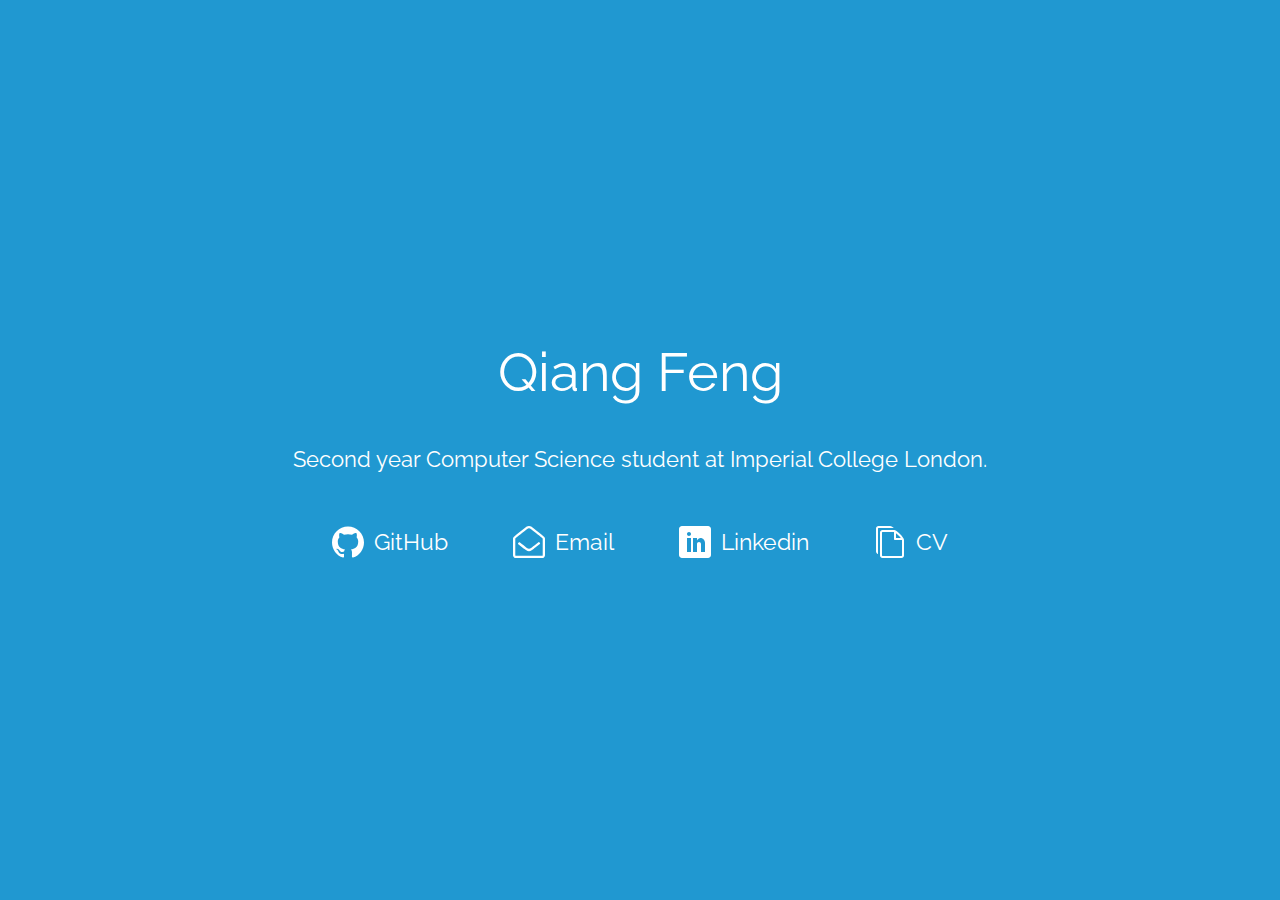
==== index.html @ 5afbb7b4 "Move static files to root" ====
<!DOCTYPE html>
<html>
<head>
  <meta name="viewport" content="width=device-width">
  <title>Qiang Feng</title>
  <link href="https://fonts.googleapis.com/css?family=Raleway:300,400" rel="stylesheet">
  <link rel="stylesheet" type="text/css" href="css/normalise.css">
  <link rel="stylesheet" type="text/css" href="css/global.css">
</head>
<body>
  <header>
    <h1>Qiang Feng</h1>
    <p>Second year Computer Science student at <a href="https://www.imperial.ac.uk">Imperial College London</a>.</p>
    <ul class="links">
      <li><i><span class="ic-github"></span><a href="https://github.com/Qiang-Feng">GitHub</a></i></li>
      <li><i><span class="ic-mail"></span><a href="mailto:Qiang.Feng@hotmail.co.uk">Email</a></i></li>
      <li><i><span class="ic-linkedin"></span><a href="https://www.linkedin.com/in/qiang-feng">Linkedin</a></i></li>
      <li class="last"><i><span class="ic-file"></span><a href="CV.pdf">CV</a></i></li>
    </ul>
  </header>
</body>
</html>
---- css/normalise.css ----
/*! normalize.css v5.0.0 | MIT License | github.com/necolas/normalize.css */

/**
 * 1. Change the default font family in all browsers (opinionated).
 * 2. Correct the line height in all browsers.
 * 3. Prevent adjustments of font size after orientation changes in
 *    IE on Windows Phone and in iOS.
 */

/* Document
   ========================================================================== */

html {
  font-family: sans-serif; /* 1 */
  line-height: 1.15; /* 2 */
  -ms-text-size-adjust: 100%; /* 3 */
  -webkit-text-size-adjust: 100%; /* 3 */
}

/* Sections
   ========================================================================== */

/**
 * Remove the margin in all browsers (opinionated).
 */

body {
  margin: 0;
}

/**
 * Add the correct display in IE 9-.
 */

article,
aside,
footer,
header,
nav,
section {
  display: block;
}

/**
 * Correct the font size and margin on `h1` elements within `section` and
 * `article` contexts in Chrome, Firefox, and Safari.
 */

h1 {
  font-size: 2em;
  margin: 0.67em 0;
}

/* Grouping content
   ========================================================================== */

/**
 * Add the correct display in IE 9-.
 * 1. Add the correct display in IE.
 */

figcaption,
figure,
main { /* 1 */
  display: block;
}

/**
 * Add the correct margin in IE 8.
 */

figure {
  margin: 1em 40px;
}

/**
 * 1. Add the correct box sizing in Firefox.
 * 2. Show the overflow in Edge and IE.
 */

hr {
  box-sizing: content-box; /* 1 */
  height: 0; /* 1 */
  overflow: visible; /* 2 */
}

/**
 * 1. Correct the inheritance and scaling of font size in all browsers.
 * 2. Correct the odd `em` font sizing in all browsers.
 */

pre {
  font-family: monospace, monospace; /* 1 */
  font-size: 1em; /* 2 */
}

/* Text-level semantics
   ========================================================================== */

/**
 * 1. Remove the gray background on active links in IE 10.
 * 2. Remove gaps in links underline in iOS 8+ and Safari 8+.
 */

a {
  background-color: transparent; /* 1 */
  -webkit-text-decoration-skip: objects; /* 2 */
}

/**
 * Remove the outline on focused links when they are also active or hovered
 * in all browsers (opinionated).
 */

a:active,
a:hover {
  outline-width: 0;
}

/**
 * 1. Remove the bottom border in Firefox 39-.
 * 2. Add the correct text decoration in Chrome, Edge, IE, Opera, and Safari.
 */

abbr[title] {
  border-bottom: none; /* 1 */
  text-decoration: underline; /* 2 */
  text-decoration: underline dotted; /* 2 */
}

/**
 * Prevent the duplicate application of `bolder` by the next rule in Safari 6.
 */

b,
strong {
  font-weight: inherit;
}

/**
 * Add the correct font weight in Chrome, Edge, and Safari.
 */

b,
strong {
  font-weight: bolder;
}

/**
 * 1. Correct the inheritance and scaling of font size in all browsers.
 * 2. Correct the odd `em` font sizing in all browsers.
 */

code,
kbd,
samp {
  font-family: monospace, monospace; /* 1 */
  font-size: 1em; /* 2 */
}

/**
 * Add the correct font style in Android 4.3-.
 */

dfn {
  font-style: italic;
}

/**
 * Add the correct background and color in IE 9-.
 */

mark {
  background-color: #ff0;
  color: #000;
}

/**
 * Add the correct font size in all browsers.
 */

small {
  font-size: 80%;
}

/**
 * Prevent `sub` and `sup` elements from affecting the line height in
 * all browsers.
 */

sub,
sup {
  font-size: 75%;
  line-height: 0;
  position: relative;
  vertical-align: baseline;
}

sub {
  bottom: -0.25em;
}

sup {
  top: -0.5em;
}

/* Embedded content
   ========================================================================== */

/**
 * Add the correct display in IE 9-.
 */

audio,
video {
  display: inline-block;
}

/**
 * Add the correct display in iOS 4-7.
 */

audio:not([controls]) {
  display: none;
  height: 0;
}

/**
 * Remove the border on images inside links in IE 10-.
 */

img {
  border-style: none;
}

/**
 * Hide the overflow in IE.
 */

svg:not(:root) {
  overflow: hidden;
}

/* Forms
   ========================================================================== */

/**
 * 1. Change the font styles in all browsers (opinionated).
 * 2. Remove the margin in Firefox and Safari.
 */

button,
input,
optgroup,
select,
textarea {
  font-family: sans-serif; /* 1 */
  font-size: 100%; /* 1 */
  line-height: 1.15; /* 1 */
  margin: 0; /* 2 */
}

/**
 * Show the overflow in IE.
 * 1. Show the overflow in Edge.
 */

button,
input { /* 1 */
  overflow: visible;
}

/**
 * Remove the inheritance of text transform in Edge, Firefox, and IE.
 * 1. Remove the inheritance of text transform in Firefox.
 */

button,
select { /* 1 */
  text-transform: none;
}

/**
 * 1. Prevent a WebKit bug where (2) destroys native `audio` and `video`
 *    controls in Android 4.
 * 2. Correct the inability to style clickable types in iOS and Safari.
 */

button,
html [type="button"], /* 1 */
[type="reset"],
[type="submit"] {
  -webkit-appearance: button; /* 2 */
}

/**
 * Remove the inner border and padding in Firefox.
 */

button::-moz-focus-inner,
[type="button"]::-moz-focus-inner,
[type="reset"]::-moz-focus-inner,
[type="submit"]::-moz-focus-inner {
  border-style: none;
  padding: 0;
}

/**
 * Restore the focus styles unset by the previous rule.
 */

button:-moz-focusring,
[type="button"]:-moz-focusring,
[type="reset"]:-moz-focusring,
[type="submit"]:-moz-focusring {
  outline: 1px dotted ButtonText;
}

/**
 * Change the border, margin, and padding in all browsers (opinionated).
 */

fieldset {
  border: 1px solid #c0c0c0;
  margin: 0 2px;
  padding: 0.35em 0.625em 0.75em;
}

/**
 * 1. Correct the text wrapping in Edge and IE.
 * 2. Correct the color inheritance from `fieldset` elements in IE.
 * 3. Remove the padding so developers are not caught out when they zero out
 *    `fieldset` elements in all browsers.
 */

legend {
  box-sizing: border-box; /* 1 */
  color: inherit; /* 2 */
  display: table; /* 1 */
  max-width: 100%; /* 1 */
  padding: 0; /* 3 */
  white-space: normal; /* 1 */
}

/**
 * 1. Add the correct display in IE 9-.
 * 2. Add the correct vertical alignment in Chrome, Firefox, and Opera.
 */

progress {
  display: inline-block; /* 1 */
  vertical-align: baseline; /* 2 */
}

/**
 * Remove the default vertical scrollbar in IE.
 */

textarea {
  overflow: auto;
}

/**
 * 1. Add the correct box sizing in IE 10-.
 * 2. Remove the padding in IE 10-.
 */

[type="checkbox"],
[type="radio"] {
  box-sizing: border-box; /* 1 */
  padding: 0; /* 2 */
}

/**
 * Correct the cursor style of increment and decrement buttons in Chrome.
 */

[type="number"]::-webkit-inner-spin-button,
[type="number"]::-webkit-outer-spin-button {
  height: auto;
}

/**
 * 1. Correct the odd appearance in Chrome and Safari.
 * 2. Correct the outline style in Safari.
 */

[type="search"] {
  -webkit-appearance: textfield; /* 1 */
  outline-offset: -2px; /* 2 */
}

/**
 * Remove the inner padding and cancel buttons in Chrome and Safari on macOS.
 */

[type="search"]::-webkit-search-cancel-button,
[type="search"]::-webkit-search-decoration {
  -webkit-appearance: none;
}

/**
 * 1. Correct the inability to style clickable types in iOS and Safari.
 * 2. Change font properties to `inherit` in Safari.
 */

::-webkit-file-upload-button {
  -webkit-appearance: button; /* 1 */
  font: inherit; /* 2 */
}

/* Interactive
   ========================================================================== */

/*
 * Add the correct display in IE 9-.
 * 1. Add the correct display in Edge, IE, and Firefox.
 */

details, /* 1 */
menu {
  display: block;
}

/*
 * Add the correct display in all browsers.
 */

summary {
  display: list-item;
}

/* Scripting
   ========================================================================== */

/**
 * Add the correct display in IE 9-.
 */

canvas {
  display: inline-block;
}

/**
 * Add the correct display in IE.
 */

template {
  display: none;
}

/* Hidden
   ========================================================================== */

/**
 * Add the correct display in IE 10-.
 */

[hidden] {
  display: none;
}
---- css/global.css ----
* {
  font-family: 'Raleway', sans-serif;
  color: #565656;
}

p {
  line-height: 1.5;
}

a {
  text-decoration: none;
  border-bottom: 1px solid transparent;
  transition: border 0.4s ease;
}

a:hover {
  border-bottom: 1px solid;
}

body, input, select, textarea {
  font-size: 1.2em;
  background-color: white;
}

.clearfix {
  clear: both;
}

h1, h2, h3, h4, h5, h6 {
  padding: 0;
  margin: 0;
  font-weight: normal;
}

h1 {
  font-size: 2.8em;
}

h2 {
  font-size: 1.5em;
}

h3 {
  font-size: 1.17em;
}

h4 {
  font-size: 1.12em;
}

h5 {
 font-size: 0.83em;
}

h6 {
  font-size: 0.75em;
}

body {
  height: 100vh;
  display: flex;
  align-items: center;
  justify-content: center;
  background: #2098d1;
  text-align: center;
}

header {
  padding: 120px 40px;
}

header h1 {
  color: white;
  margin-bottom: 40px;
}

header p {
  font-size: 22px;
  color: white;
}

header a {
  color: white;
}

section {
  padding: 60px 0;
  margin: 0;
  background: #f7f7f7;
}

[class^="ic-"], [class*=" ic-"] {
  display: inline-block;
  line-height: 1;
  background-size: 32px 32px;
  width: 32px;
  height: 32px;
  vertical-align: middle;
  margin-right: 10px;
}

.ic-mail {
  background-image: url("../img/ic-mail.svg");
}

.ic-file {
  background-image: url("../img/ic-file.svg");
}

.ic-github {
  background-image: url("../img/ic-github.svg");
}

.ic-linkedin {
  background-image: url("../img/ic-linkedin.svg");
}

.links {
  list-style: none;
  margin: 50px 0 0;
  padding: 0;
}

.links li {
  display: inline-block;
  margin-right: 60px;
  padding: 0;
}

.links li.last {
  margin: 0;
}

.links li a {
  border: none;
  font-size: 1.2em;
  vertical-align: middle;
}

.links li i {
  font-style: normal;
}

@media screen and (max-width: 720px) {
  .links li {
    margin-right: 30px;
  }
}

@media screen and (max-width: 640px) {
  .links li {
    display: block;
    text-align: middle;
    margin: 30px 0;
  }
  .links li i {
    display: inline-block;
    width: 135px;
    text-align: left;
  }
}
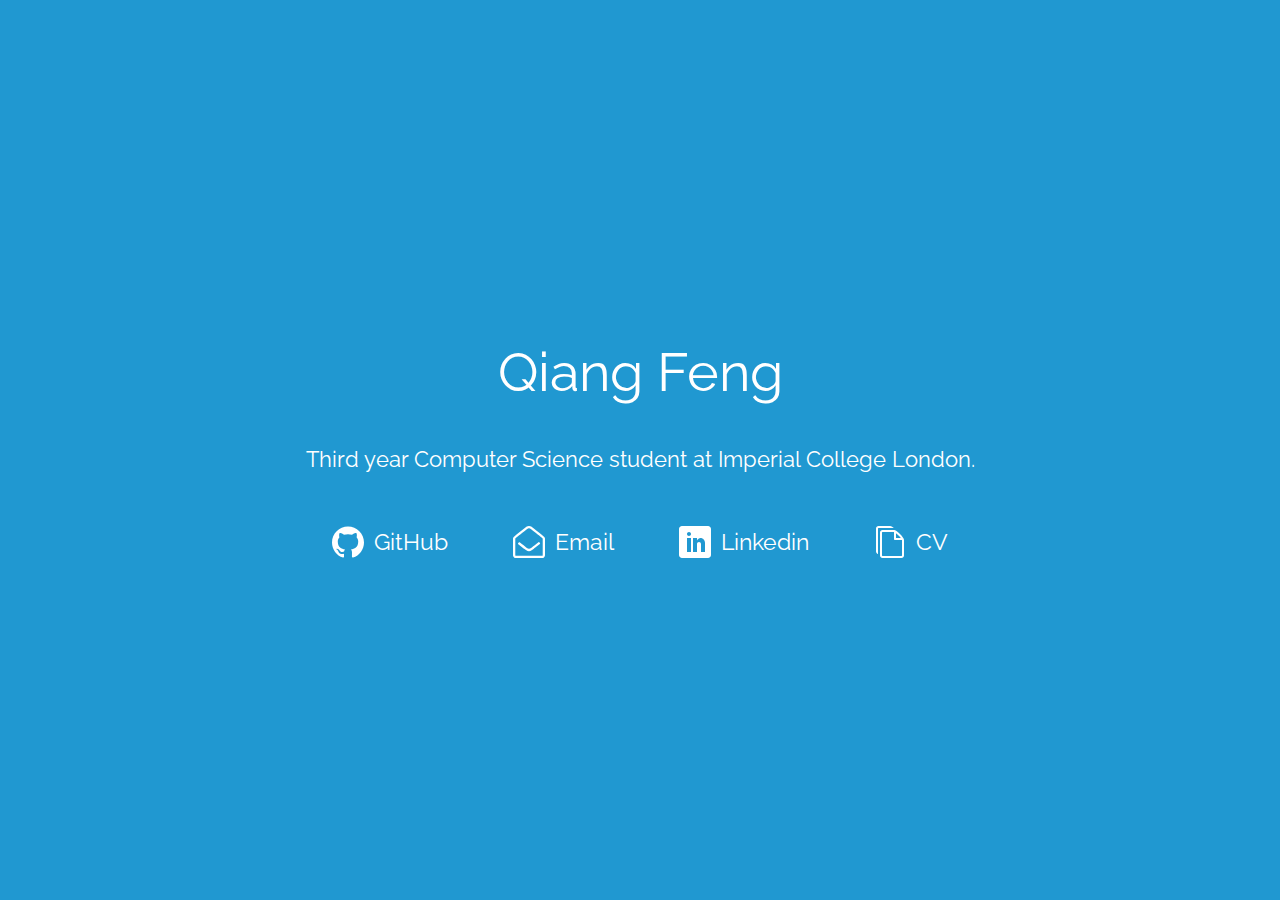
==== commit 1c324c97: "Update study year" ====
--- a/index.html
+++ b/index.html
@@ -10,7 +10,7 @@
 <body>
   <header>
     <h1>Qiang Feng</h1>
-    <p>Second year Computer Science student at <a href="https://www.imperial.ac.uk">Imperial College London</a>.</p>
+    <p>Third year Computer Science student at <a href="https://www.imperial.ac.uk">Imperial College London</a>.</p>
     <ul class="links">
       <li><i><span class="ic-github"></span><a href="https://github.com/Qiang-Feng">GitHub</a></i></li>
       <li><i><span class="ic-mail"></span><a href="mailto:Qiang.Feng@hotmail.co.uk">Email</a></i></li>
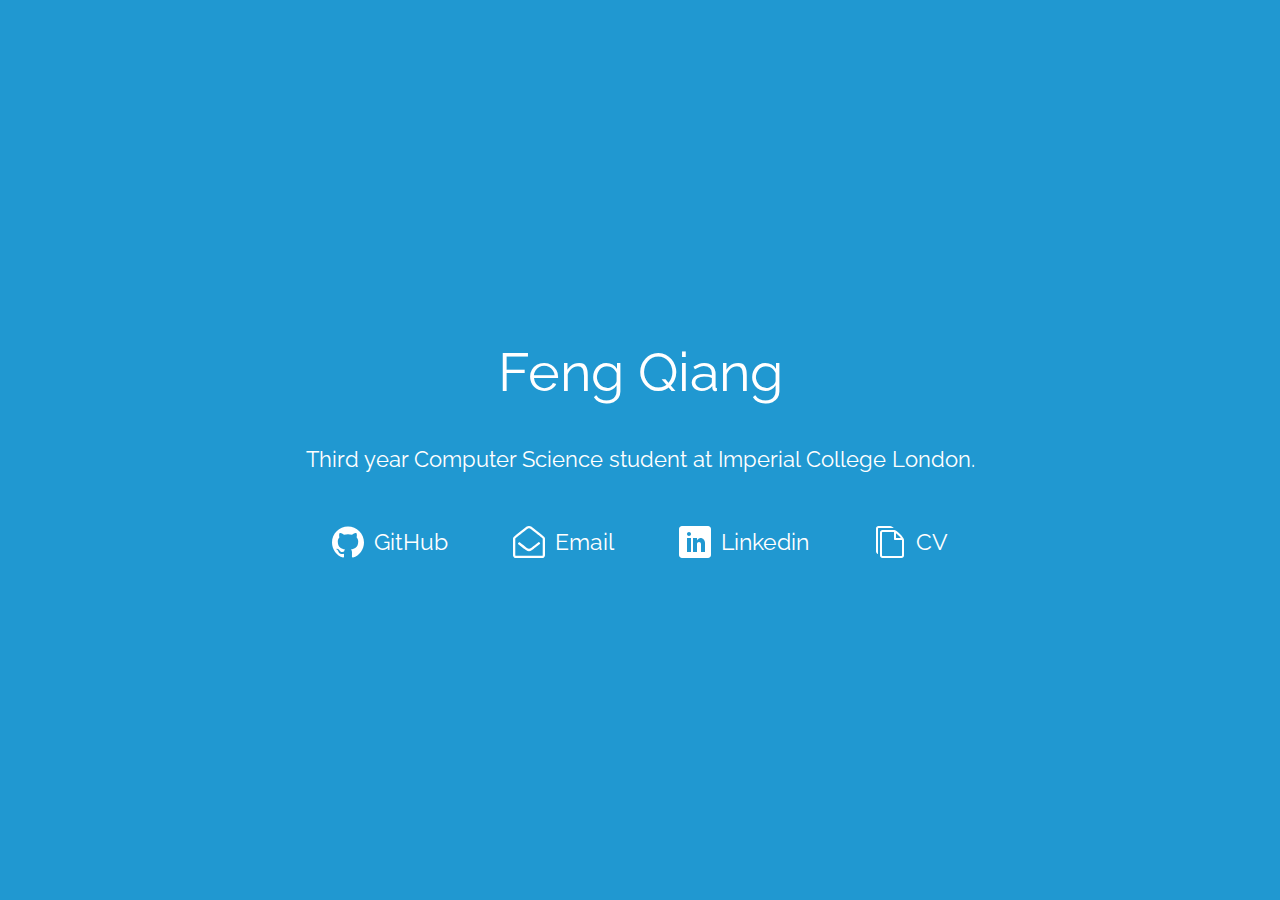
==== commit da74d59e: "Update index.html" ====
--- a/index.html
+++ b/index.html
@@ -2,20 +2,21 @@
 <html>
 <head>
   <meta name="viewport" content="width=device-width">
-  <title>Qiang Feng</title>
+  <meta name="theme-color" content="#2098d1">
+  <title>Feng Qiang</title>
   <link href="https://fonts.googleapis.com/css?family=Raleway:300,400" rel="stylesheet">
   <link rel="stylesheet" type="text/css" href="css/normalise.css">
   <link rel="stylesheet" type="text/css" href="css/global.css">
 </head>
 <body>
   <header>
-    <h1>Qiang Feng</h1>
+    <h1>Feng Qiang</h1>
     <p>Third year Computer Science student at <a href="https://www.imperial.ac.uk">Imperial College London</a>.</p>
     <ul class="links">
-      <li><i><span class="ic-github"></span><a href="https://github.com/Qiang-Feng">GitHub</a></i></li>
-      <li><i><span class="ic-mail"></span><a href="mailto:Qiang.Feng@hotmail.co.uk">Email</a></i></li>
-      <li><i><span class="ic-linkedin"></span><a href="https://www.linkedin.com/in/qiang-feng">Linkedin</a></i></li>
-      <li class="last"><i><span class="ic-file"></span><a href="CV.pdf">CV</a></i></li>
+      <li><a href="https://github.com/Qiang-Feng"><span class="ic-github"></span><span class="alt">GitHub</span></a></li>
+      <li><a href="mailto:Qiang.Feng@hotmail.co.uk"><span class="ic-mail"></span><span class="alt">Email</span></a></li>
+      <li><a href="https://www.linkedin.com/in/qiang-feng"><span class="ic-linkedin"></span><span class="alt">Linkedin</span></a></li>
+      <li class="last"><a href="CV.pdf"><span class="ic-file"></span><span class="alt">CV</span></a></li>
     </ul>
   </header>
 </body>
--- a/css/global.css
+++ b/css/global.css
@@ -137,8 +137,9 @@
   vertical-align: middle;
 }
 
-.links li i {
-  font-style: normal;
+.links li a .alt {
+  color: inherit;
+  vertical-align: middle;
 }
 
 @media screen and (max-width: 720px) {
@@ -153,7 +154,7 @@
     text-align: middle;
     margin: 30px 0;
   }
-  .links li i {
+  .links li a {
     display: inline-block;
     width: 135px;
     text-align: left;
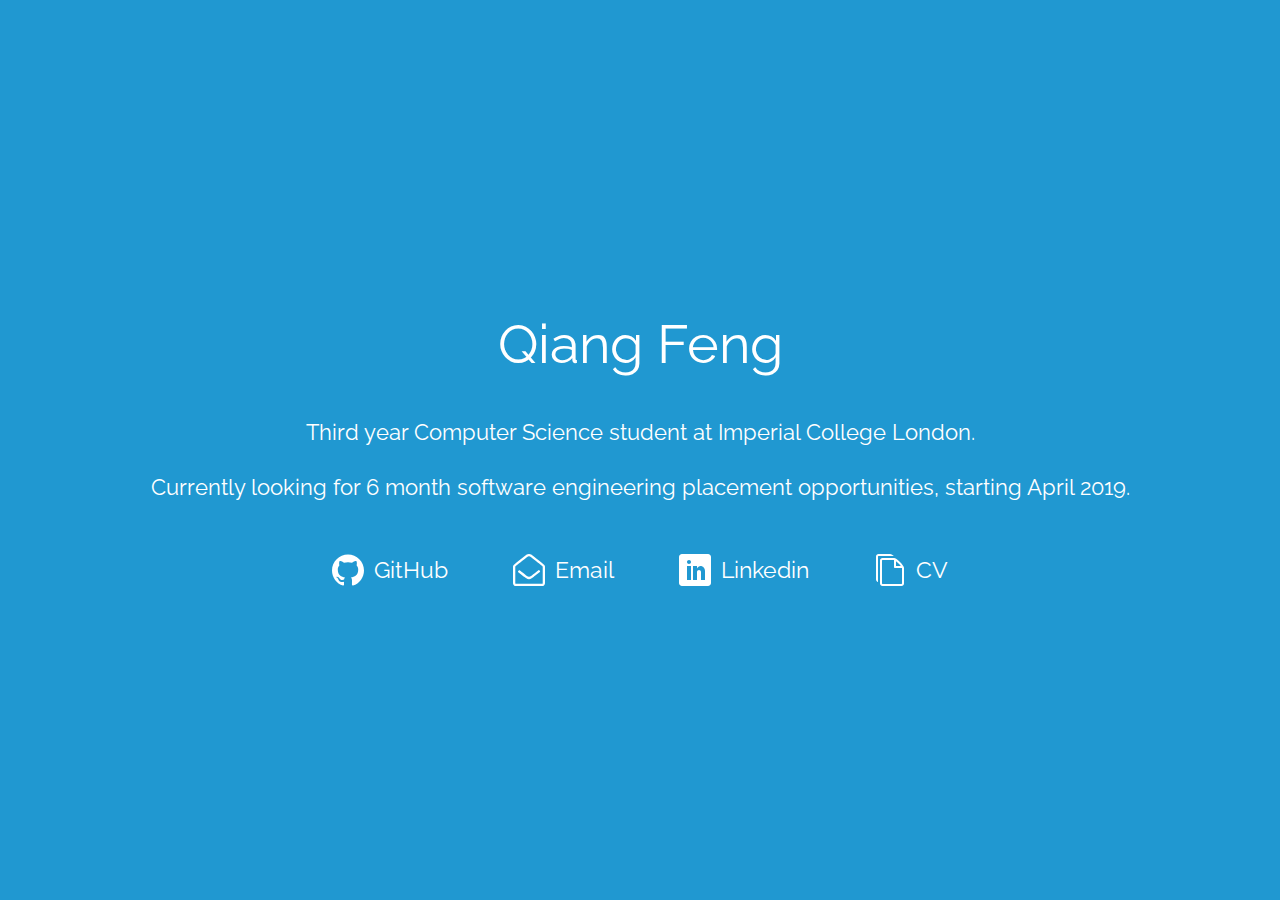
==== commit f9cb9e7c: "Update CV and add seeking placement heading" ====
--- a/index.html
+++ b/index.html
@@ -3,15 +3,16 @@
 <head>
   <meta name="viewport" content="width=device-width">
   <meta name="theme-color" content="#2098d1">
-  <title>Feng Qiang</title>
+  <title>Qiang Feng</title>
   <link href="https://fonts.googleapis.com/css?family=Raleway:300,400" rel="stylesheet">
   <link rel="stylesheet" type="text/css" href="css/normalise.css">
   <link rel="stylesheet" type="text/css" href="css/global.css">
 </head>
 <body>
   <header>
-    <h1>Feng Qiang</h1>
+    <h1>Qiang Feng</h1>
     <p>Third year Computer Science student at <a href="https://www.imperial.ac.uk">Imperial College London</a>.</p>
+    <p>Currently looking for 6 month software engineering placement opportunities, starting April 2019.</p>
     <ul class="links">
       <li><a href="https://github.com/Qiang-Feng"><span class="ic-github"></span><span class="alt">GitHub</span></a></li>
       <li><a href="mailto:Qiang.Feng@hotmail.co.uk"><span class="ic-mail"></span><span class="alt">Email</span></a></li>
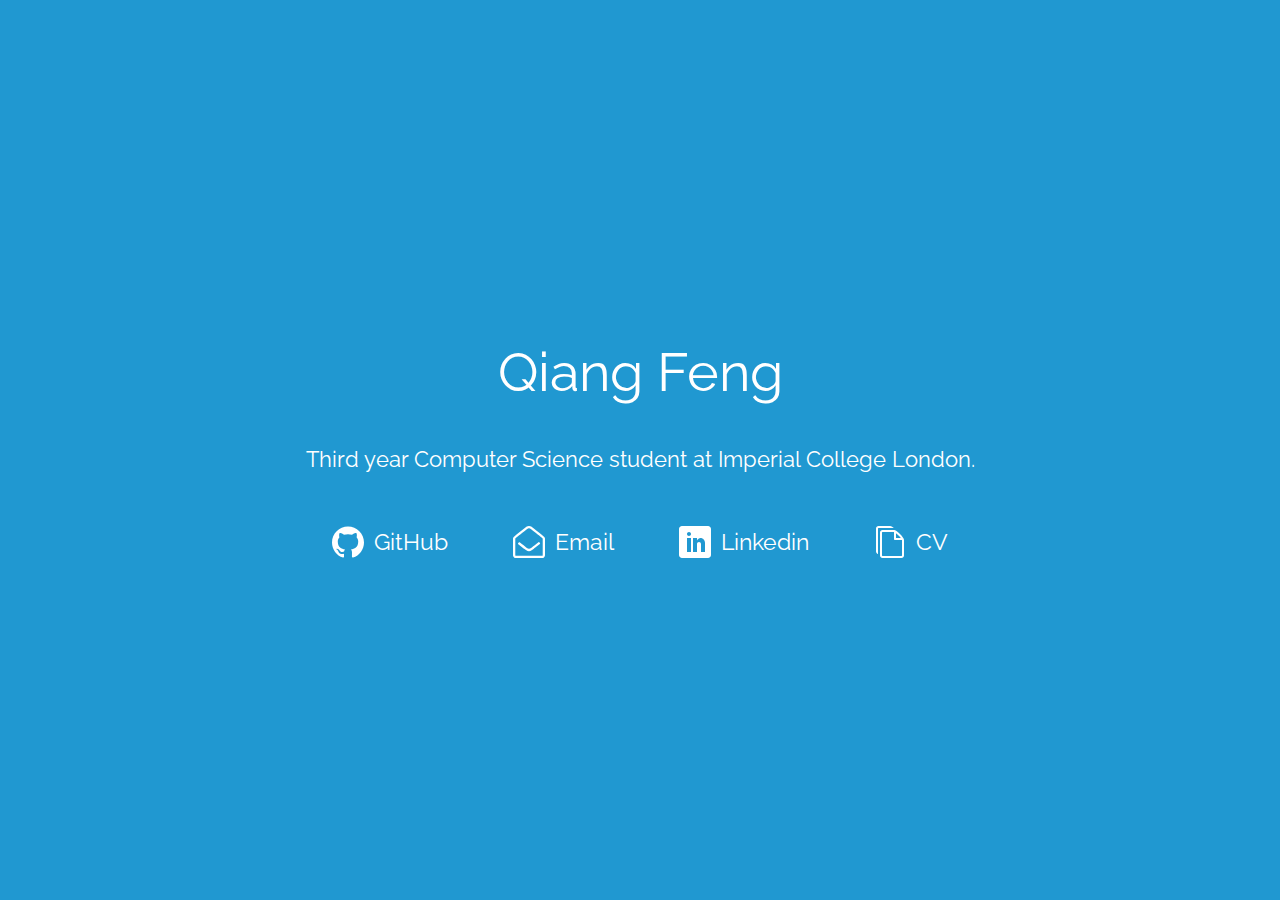
==== commit caf5fc24: "Remove looking for placement headline" ====
--- a/index.html
+++ b/index.html
@@ -12,7 +12,6 @@
   <header>
     <h1>Qiang Feng</h1>
     <p>Third year Computer Science student at <a href="https://www.imperial.ac.uk">Imperial College London</a>.</p>
-    <p>Currently looking for 6 month software engineering placement opportunities, starting April 2019.</p>
     <ul class="links">
       <li><a href="https://github.com/Qiang-Feng"><span class="ic-github"></span><span class="alt">GitHub</span></a></li>
       <li><a href="mailto:Qiang.Feng@hotmail.co.uk"><span class="ic-mail"></span><span class="alt">Email</span></a></li>
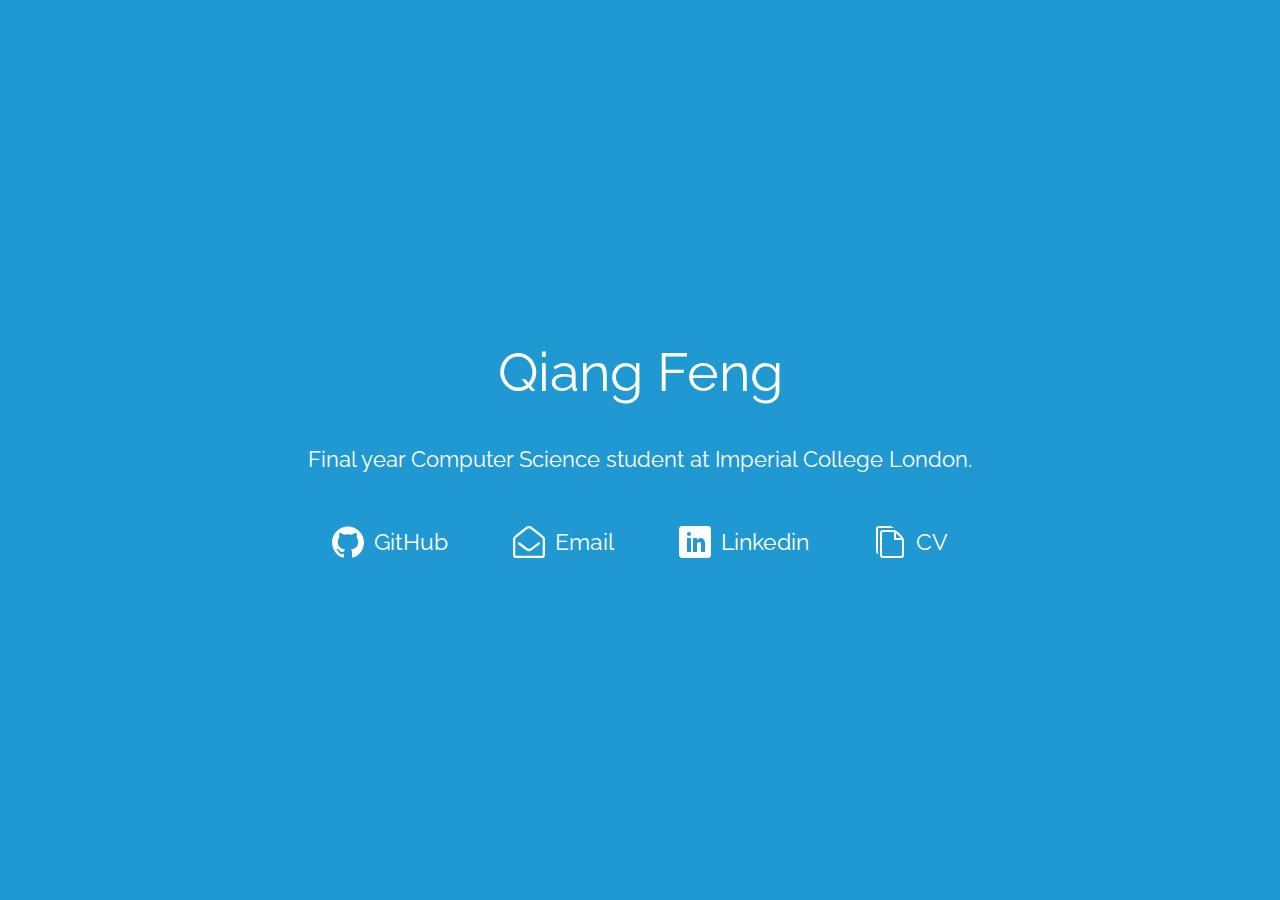
==== commit 6b200c92: "Update university year" ====
--- a/index.html
+++ b/index.html
@@ -11,7 +11,7 @@
 <body>
   <header>
     <h1>Qiang Feng</h1>
-    <p>Third year Computer Science student at <a href="https://www.imperial.ac.uk">Imperial College London</a>.</p>
+    <p>Final year Computer Science student at <a href="https://www.imperial.ac.uk">Imperial College London</a>.</p>
     <ul class="links">
       <li><a href="https://github.com/Qiang-Feng"><span class="ic-github"></span><span class="alt">GitHub</span></a></li>
       <li><a href="mailto:Qiang.Feng@hotmail.co.uk"><span class="ic-mail"></span><span class="alt">Email</span></a></li>
